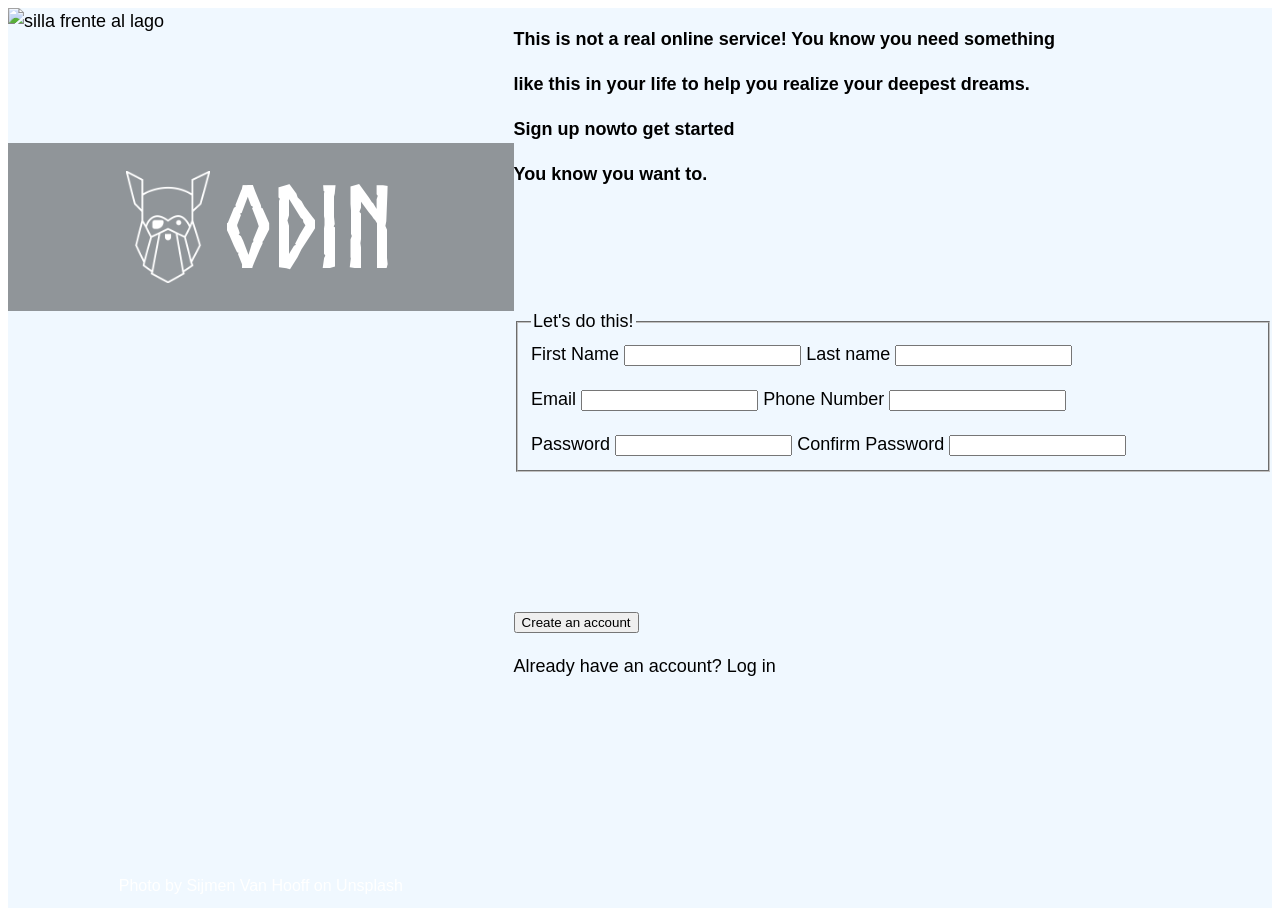
==== sign-up.html @ 9b092eca "Avance proyecto formulario" ====
<!DOCTYPE html>
<html lang="en">
<head>
    <meta charset="UTF-8">
    <meta name="viewport" content="width=device-width, initial-scale=1.0">
    <title>My Sign-up project</title>
    <link rel="stylesheet" href="sign-up.css">
</head>
<body>
    <div id="contenedor">
        <div id="picture-container">
        <img src="background-photo.jpg" alt="silla frente al lago" class="imagen-de-fondo">
            <div id="logo-container">
                <img src="odin-lined.png" alt="logo"> 
                <h2>ODIN</h2>     
            </div> 
        <p>Photo by Sijmen Van Hooff on Unsplash</p>    
        </div>
        <div id="intro">
            <p>This is not a real online service! You know you need something </p>
            <p>like this in your life to help you realize your deepest dreams.</p>
            <p>Sign up <span class="destacado">now</span>to get started</p>
            <p>You <span class="destacado">know</span> you want to.</p>
        </div>
        <div id="formulario">
            <form id="registro">
                <fieldset>
                    <legend>Let's do this!</legend>
                    <label for="first-name">First Name</label>
                    <input type="text" name="first-name" id="first-name"/>
                    <label for="last-name">Last name</label>
                    <input type="text" name="last-name" id="last-name"/>
                    <p>
                        <label for="user-email">Email</label>
                        <input type="email" id="user-email" name="email"/>
                        <label for="phone-number">Phone Number</label>
                        <input type="number" id="phone-number" name="phone-number" />
                    </p>
                    <label for="psw">Password</label>
                    <input type="password" id="psw" name="password"/>
                    <label for="confirm-psw">Confirm Password</label>
                    <input type="password" id="confirm-psw" name="password"/>
                </fieldset>
            </form>
          
        </div>
        <div id="del-boton">
            <button type="submit" id="create-account">Create an account</button>
            <p id="sign-up">Already have an account? <span>Log in</span></p>
        </div>
    </div>
</body>
</html>
---- sign-up.css ----
@import "modern-normalize"; 

:root { 
line-height: 1.5; };

h1, h2, h3, h4, h5, figure, p, ol, ul { 
margin: 0; };

ol[role="list"], ul[role="list"] { 
list-style: none; 
padding-inline: 0; };

h1, h2, h3, h4, h5 { font-size: inherit; 
font-weight: inherit; };

img { display: block; 
max-inline-size: 100%; }

@font-face {
    font-family: "FuenteLogo";
    src: url("fuentes/Norse-Bold.woff") format("woff"),
    url("fuentes/Norse-Bold.woff2") format("woff2"), 
    url("fuentes/Norse.woff") format(woff), 
    url("fuentes/Norse.woff2") format(woff2);
    font-weight: normal;
    font-style: normal;
}


#contenedor{ 
    font-family: 'Franklin Gothic Medium', 'Arial Narrow', Arial, sans-serif;
    font-size: 18px;
    background-color: aliceblue;
    color: black;
    display: grid;
    grid-template-columns: 40% 60%;
    grid-template-rows: repeat(3, 1fr);
    height: 100vh; 
}

#picture-container{ 
    width: 100%;
    height: 100%;
    grid-column: 1;
    grid-row: 1/4;
    position: relative;
}

#picture-container .imagen-de-fondo {
    width: 100%;
    height: 100%;
    object-fit: cover;
    display: block;
}

#logo-container{
    position: absolute;
    top: 15%;
    left: 0;
    right: 0;
    max-width: 100%;
    display: flex;
    align-items: center;
    justify-content: center;
    gap: 15px;
    background-color: rgb(0, 0, 0, 0.4);
}

#logo-container img{
    height: 7rem;
    width: auto;
}

#logo-container h2{
    color: white;
    font-size: 7rem;
    font-family: "FuenteLogo", sans-serif;
    margin: 0;
}

#picture-container > p {
    position: absolute;
    bottom: 10px;
    left: 0;
    right: 0;
    width: 100%;
    text-align: center;
    color: white;
    font-size: 1rem;
    margin: 0;
}

#intro{

    grid-column: 2;
    grid-row: 1;
}

#intro > p{
    font-weight: bold;
    text-align: left;
    align-items: center;

}

#formulario{ 
    grid-column: 2;
    grid-row: 2;
}

#del-boton{
    grid-column: 2;
    grid-row: 3;
}
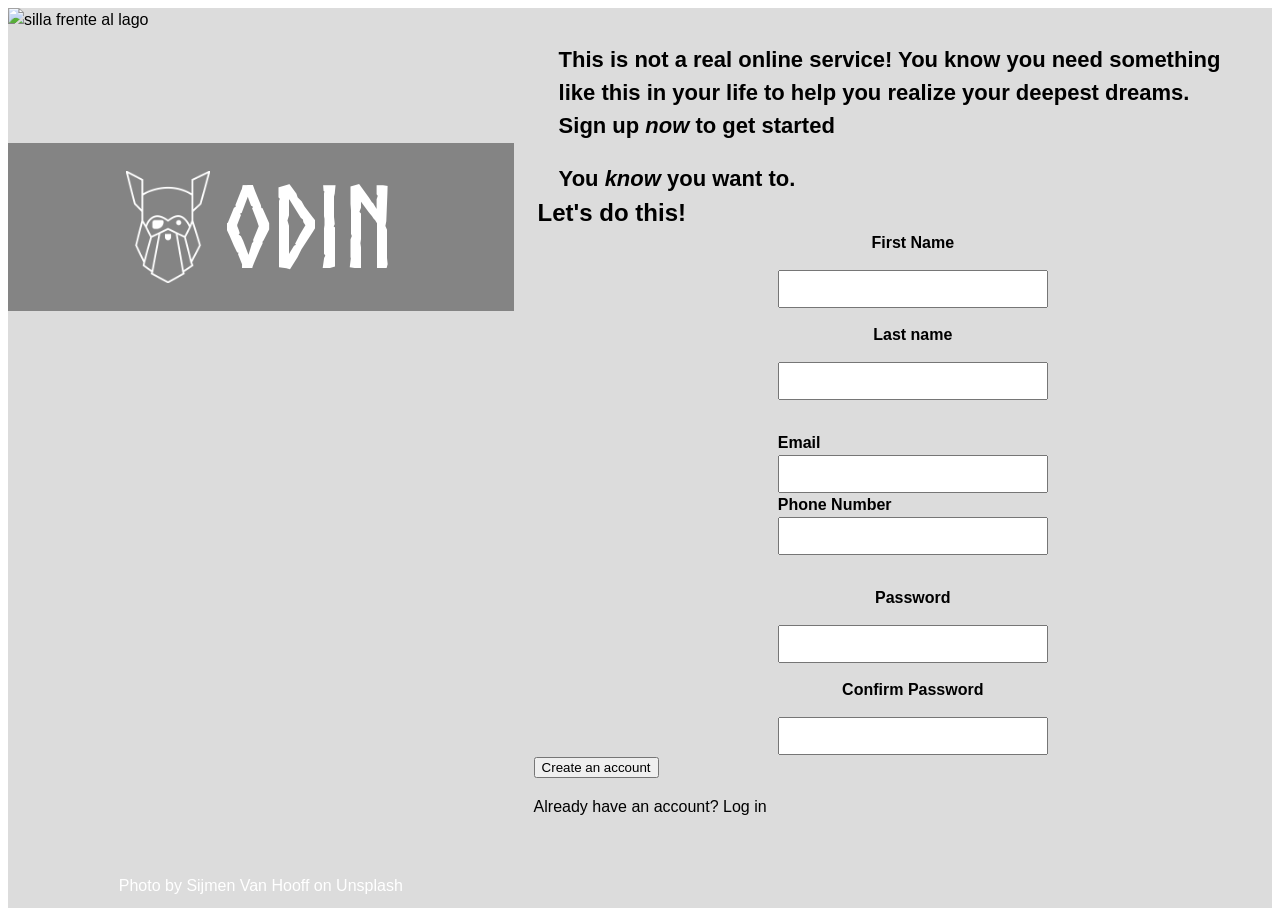
==== commit a72a465b: "estilizado de columna 2 y divs" ====
--- a/sign-up.html
+++ b/sign-up.html
@@ -19,13 +19,14 @@
         <div id="intro">
             <p>This is not a real online service! You know you need something </p>
             <p>like this in your life to help you realize your deepest dreams.</p>
-            <p>Sign up <span class="destacado">now</span>to get started</p>
-            <p>You <span class="destacado">know</span> you want to.</p>
+            <p>Sign up <span class="destacado">now</span> to get started</p>
+            <p class="cta">You <span class="destacado">know</span> you want to.</p>
         </div>
         <div id="formulario">
             <form id="registro">
                 <fieldset>
                     <legend>Let's do this!</legend>
+                    
                     <label for="first-name">First Name</label>
                     <input type="text" name="first-name" id="first-name"/>
                     <label for="last-name">Last name</label>
--- a/sign-up.css
+++ b/sign-up.css
@@ -29,13 +29,13 @@
 
 #contenedor{ 
     font-family: 'Franklin Gothic Medium', 'Arial Narrow', Arial, sans-serif;
-    font-size: 18px;
-    background-color: aliceblue;
+    background-color: gainsboro;
     color: black;
     display: grid;
     grid-template-columns: 40% 60%;
     grid-template-rows: repeat(3, 1fr);
     height: 100vh; 
+   column-gap: 20px;
 }
 
 #picture-container{ 
@@ -94,18 +94,57 @@
 
     grid-column: 2;
     grid-row: 1;
+    display: flex;
+    padding-left: 25px;
+    margin-top: 35px;
+    flex-direction: column;
+    justify-content: center;
+    align-items: flex-start;
 }
 
 #intro > p{
     font-weight: bold;
     text-align: left;
-    align-items: center;
+    margin: 0;
+    font-size: 22px;
 
+}
+.destacado {
+    font-style: italic;
+}
+
+#intro > p.cta{
+margin-top: 20px;
 }
 
 #formulario{ 
     grid-column: 2;
     grid-row: 2;
+}
+
+legend{
+    font-weight: bold;
+    font-size: 1.5em;
+}
+
+fieldset{
+    border: none;
+    padding: 0;
+    display: flex;
+    flex-direction: column;
+    align-items: center;
+    gap: 15px;
+}
+
+label{
+    display: block;
+    font-weight: bold;
+}
+input{
+    display: block;
+    width: 250px;
+    padding: 8px;
+    font-size: 1rem;
 }
 
 #del-boton{
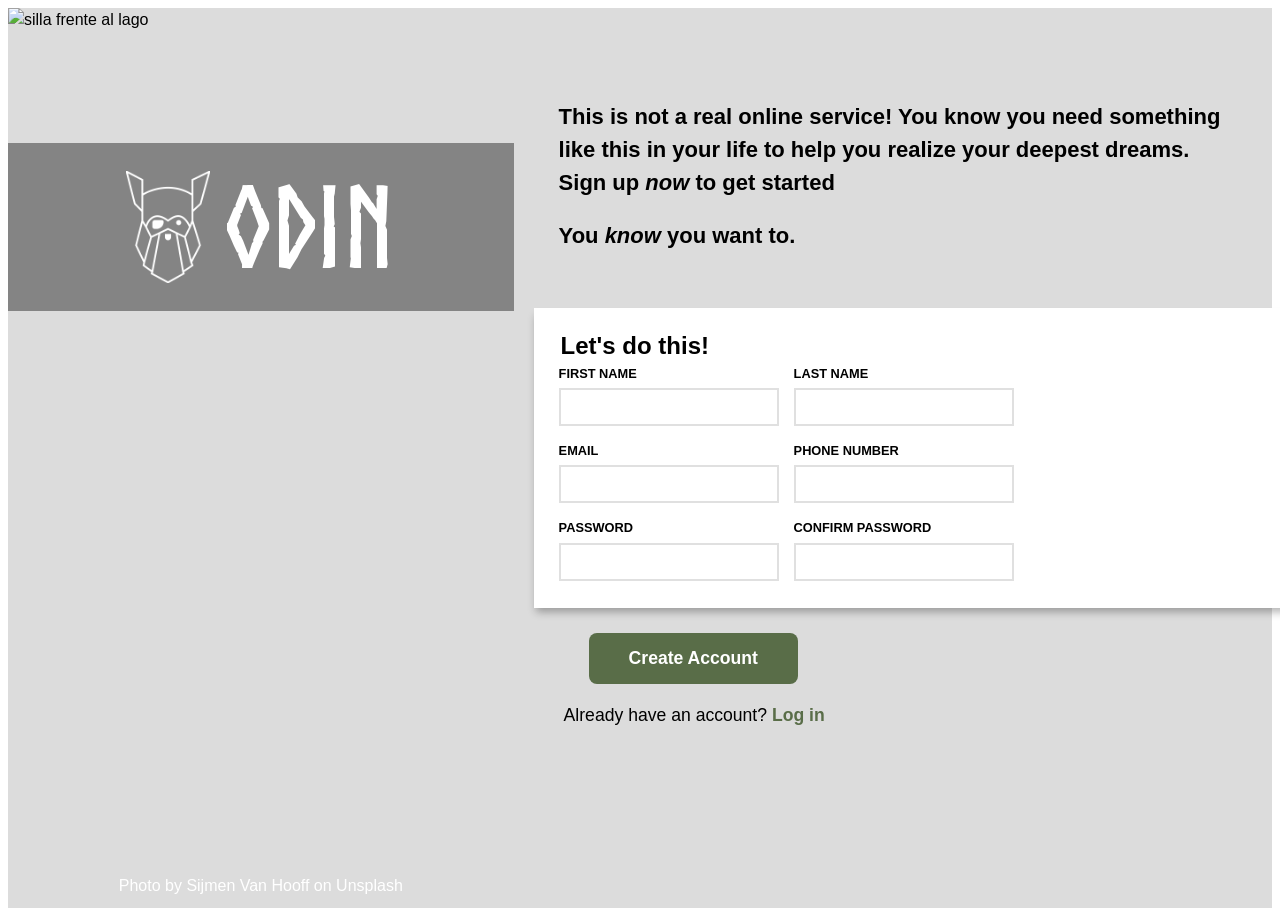
==== commit 462974f9: "estilizado de formulario y btn completo" ====
--- a/sign-up.html
+++ b/sign-up.html
@@ -27,27 +27,38 @@
                 <fieldset>
                     <legend>Let's do this!</legend>
                     
-                    <label for="first-name">First Name</label>
-                    <input type="text" name="first-name" id="first-name"/>
-                    <label for="last-name">Last name</label>
-                    <input type="text" name="last-name" id="last-name"/>
-                    <p>
+                    <div class="campo"> 
+                        <label for="first-name">First Name</label>
+                        <input type="text" name="first-name" id="first-name"/>
+                    </div>
+                   <div class="campo">
+                        <label for="last-name">Last name</label>
+                        <input type="text" name="last-name" id="last-name"/>
+                    </div>
+                    <div class="campo">
                         <label for="user-email">Email</label>
                         <input type="email" id="user-email" name="email"/>
+                    </div>            
+                    <div class="campo">
                         <label for="phone-number">Phone Number</label>
                         <input type="number" id="phone-number" name="phone-number" />
-                    </p>
-                    <label for="psw">Password</label>
-                    <input type="password" id="psw" name="password"/>
-                    <label for="confirm-psw">Confirm Password</label>
-                    <input type="password" id="confirm-psw" name="password"/>
+                    </div>    
+                    <div class="campo">
+                        <label for="psw">Password</label>
+                        <input type="password" id="psw" name="password"/>
+                    </div>
+                    <div class="campo">
+                        <label for="confirm-psw">Confirm Password</label>
+                        <input type="password" id="confirm-psw" name="password"/>
+                    </div>
+            
                 </fieldset>
             </form>
           
         </div>
         <div id="del-boton">
-            <button type="submit" id="create-account">Create an account</button>
-            <p id="sign-up">Already have an account? <span>Log in</span></p>
+            <button type="submit" id="create-account">Create Account</button>
+            <p id="sign-up">Already have an account? <span class="log-in">Log in</span></p>
         </div>
     </div>
 </body>
--- a/sign-up.css
+++ b/sign-up.css
@@ -120,6 +120,10 @@
 #formulario{ 
     grid-column: 2;
     grid-row: 2;
+    background-color: white;
+    display: grid;
+    justify-content: left;
+    box-shadow: 0 6px 8px -2px rgba(0,0,0,0.3);
 }
 
 legend{
@@ -130,26 +134,61 @@
 fieldset{
     border: none;
     padding: 0;
+    display: grid;
+    grid-template-columns: repeat(2, 1fr);
+    justify-content:center;
+    max-width: 500px;
+    gap: 15px;
+    margin-left: 25px;
+    margin-top: 20px;
+}
+
+.campo{
     display: flex;
     flex-direction: column;
-    align-items: center;
-    gap: 15px;
 }
 
-label{
-    display: block;
+.campo label{
+    font-size: 0.8rem;
+    margin-bottom: 5px;
     font-weight: bold;
+    text-transform: uppercase;
 }
-input{
-    display: block;
-    width: 250px;
+
+.campo input{
     padding: 8px;
     font-size: 1rem;
+    border:2px solid #e0e0e0;
 }
 
 #del-boton{
     grid-column: 2;
     grid-row: 3;
+    padding-left: 30px;
+    gap: 10px;
 }
 
+#create-account {
+    background-color: #596D48;
+    border-radius: 8px;
+    padding: 15px 40px;
+    font-weight: bold;
+    font-size: 1.1rem;
+    margin-top: 25px;
+    margin-left: 25px;
+    border: none;
+    color: white;
+    cursor: pointer;
+}
 
+#sign-up{
+    font-size: 1.1rem;
+}
+
+.log-in{
+    color: #596D48;
+    font-weight: bold;
+    cursor: pointer;
+
+}
+
